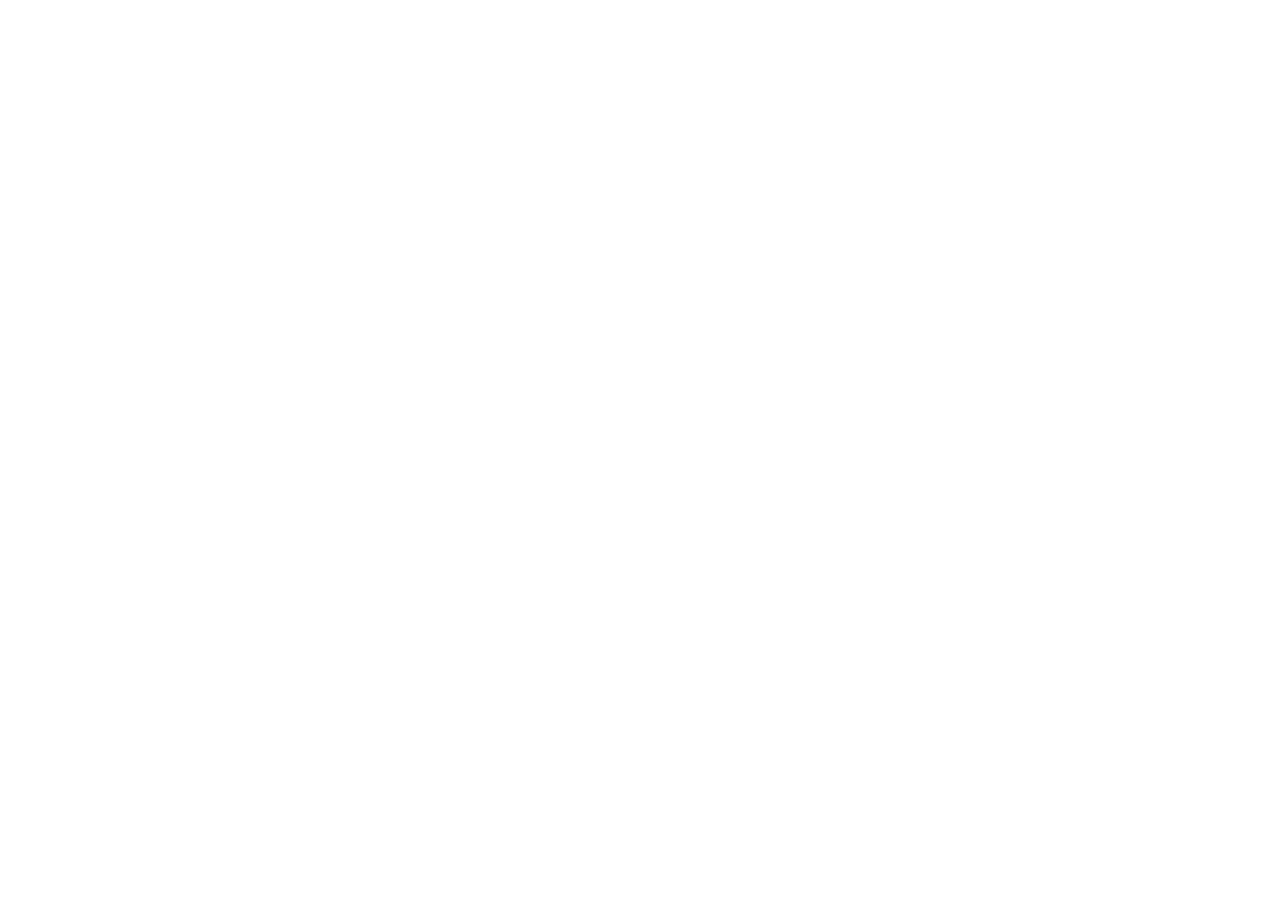
==== index.html @ 25f0d714 "initial commit" ====
<!DOCTYPE html>
<html lang="en">
<head>
    <meta charset="UTF-8">
    <meta http-equiv="X-UA-Compatible" content="IE=edge">
    <meta name="viewport" content="width=device-width, initial-scale=1.0">
    <!-- 12 bool framework -->
    <link rel="stylesheet" href="./css/12bool.css">
    <!-- Style -->
    <link rel="stylesheet" href="./css/style.css">
    <title>12 Bool nome</title>
</head>
<body>
    
</body>
</html>
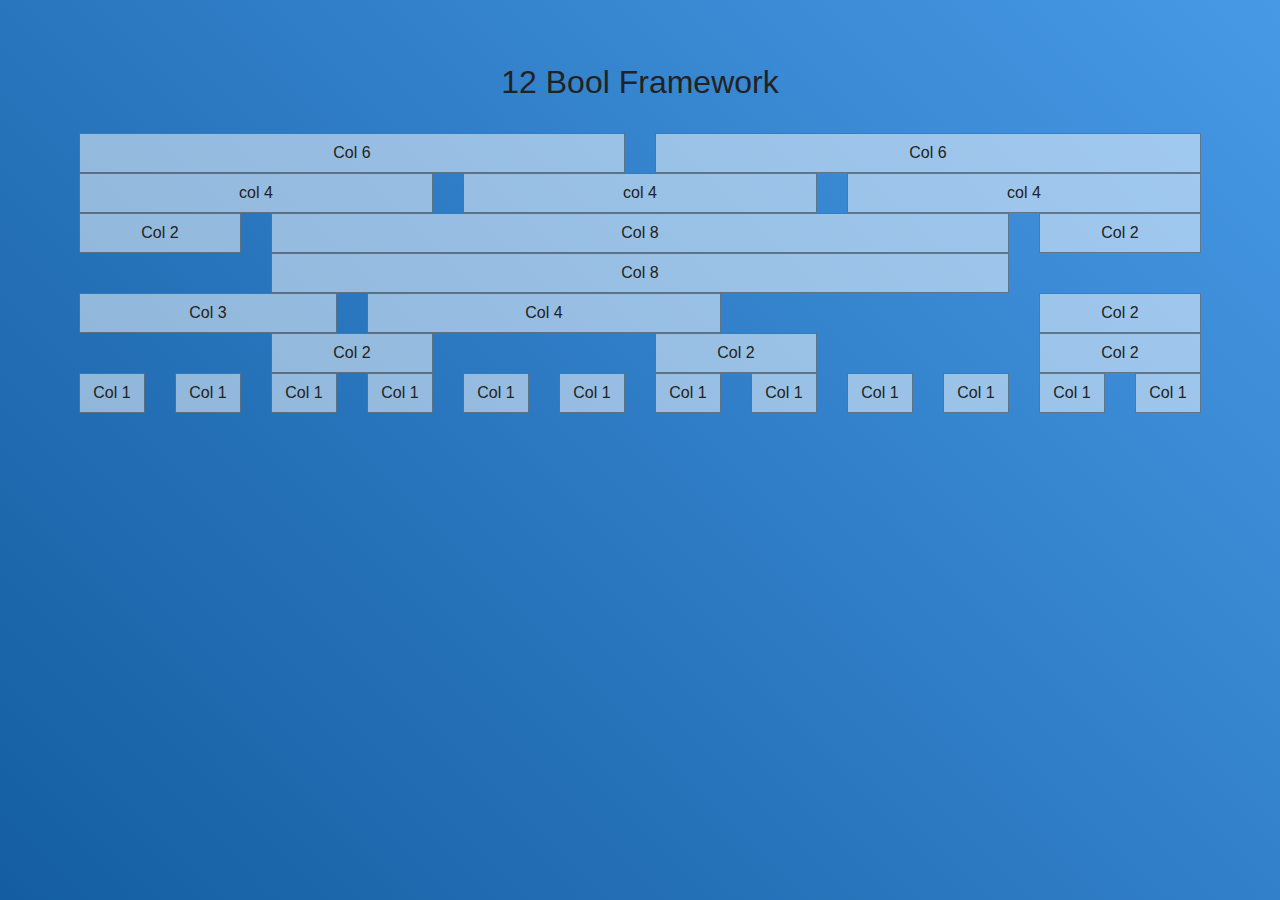
==== commit 0a440edd: "layout" ====
--- a/index.html
+++ b/index.html
@@ -11,6 +11,175 @@
     <title>12 Bool nome</title>
 </head>
 <body>
+    <!-- col 12 -->
+    <div class="container">
+        <div class="col-12">
+            <h1>12 Bool Framework</h1>
+        </div>
+    </div>
+
+    <!-- col 6-6  -->
+    <div class="container">
+        <div class="col-6">
+            <div class="box">
+                Col 6
+            </div>
+        </div>
+        <div class="col-6">
+            <div class="box">
+                Col 6
+            </div>
+        </div>
+    </div>
+
+    <!-- col 4-4-4 -->
+    <div class="container">
+        <div class="col-4">
+            <div class="box">
+                col 4
+            </div>
+        </div>
+        <div class="col-4">
+            <div class="box">
+                col 4
+            </div>
+        </div>
+        <div class="col-4">
+            <div class="box">
+                col 4
+            </div>
+        </div>
+    </div>
+
+    <!-- col 2-8-2 -->
+    <div class="container">
+        <div class="col-2">
+            <div class="box">
+                Col 2
+            </div>
+        </div>
+        <div class="col-8">
+            <div class="box">
+                Col 8
+            </div>
+        </div>
+        <div class="col-2">
+            <div class="box">
+                Col 2
+            </div>
+        </div>
+    </div>
+
+    <!-- col off2-8 -->
+    <div class="container">
+        <div class="col-8 offset-2">
+            <div class="box">
+                Col 8
+            </div>
+        </div>
+    </div>
+
+    <!-- col 3-4-off3-2 -->
+    <div class="container">
+        <div class="col-3">
+            <div class="box">
+                Col 3
+            </div>
+        </div>
+        <div class="col-4">
+            <div class="box">
+                Col 4
+            </div>
+        </div>
+        <div class="col-2 offset-3">
+            <div class="box">
+                Col 2
+            </div>
+        </div>
+    </div>
+
+    <!-- col off2-2-off2-2-off2-2 -->
+    <div class="container">
+        <div class="col-2 offset-2">
+            <div class="box">
+                Col 2
+            </div>
+        </div>
+        <div class="col-2 offset-2">
+            <div class="box">
+                Col 2
+            </div>
+        </div>
+        <div class="col-2 offset-2">
+            <div class="box">
+                Col 2
+            </div>
+        </div>
+    </div>
+
+    <!-- col 1 -->
+    <div class="container">
+        <div class="col-1">
+            <div class="box">
+                Col 1
+            </div>
+        </div>
+        <div class="col-1">
+            <div class="box">
+                Col 1
+            </div>
+        </div>
+        <div class="col-1">
+            <div class="box">
+                Col 1
+            </div>
+        </div>
+        <div class="col-1">
+            <div class="box">
+                Col 1
+            </div>
+        </div>
+        <div class="col-1">
+            <div class="box">
+                Col 1
+            </div>
+        </div>
+        <div class="col-1">
+            <div class="box">
+                Col 1
+            </div>
+        </div>
+        <div class="col-1">
+            <div class="box">
+                Col 1
+            </div>
+        </div>
+        <div class="col-1">
+            <div class="box">
+                Col 1
+            </div>
+        </div>
+        <div class="col-1">
+            <div class="box">
+                Col 1
+            </div>
+        </div>
+        <div class="col-1">
+            <div class="box">
+                Col 1
+            </div>
+        </div>
+        <div class="col-1">
+            <div class="box">
+                Col 1
+            </div>
+        </div>
+        <div class="col-1">
+            <div class="box">
+                Col 1
+            </div>
+        </div>
+    </div>
     
 </body>
 </html>--- a/css/12bool.css
+++ b/css/12bool.css
@@ -0,0 +1,133 @@
+/****************************************************************
+            12 Bool Framework
+ ****************************************************************/
+
+
+* {
+    margin: 0;
+    padding: 0;
+    box-sizing: border-box;
+}
+
+/* UTILITIES */
+.container {
+    max-width: 1170px;
+    margin: 0 auto;
+}
+
+.container::after {
+    content: "";
+    display: table;
+    clear: both;
+}
+
+[class*="col-"] {
+    float: left;
+    padding-left: 15px;
+    padding-right: 15px;
+}
+
+.padding-0 {
+    padding-left: 0;
+    padding-right: 0;
+}
+
+/* LAYOUT COLONNE DODICESIMI*/
+
+.col-1 {
+    width: calc(100% / 12);
+}
+
+.col-2 {
+    width: calc(100% / 6);
+}
+
+.col-3 {
+    width: calc(100% / 4)
+}
+
+.col-4 {
+    width: calc(100% / 3)
+}
+
+.col-5 {
+    width: calc(100% / 12 * 5)
+}
+
+.col-6 {
+    width: calc(100% / 2)
+}
+
+.col-7 {
+    width: calc(100% / 12 * 7)
+}
+
+.col-8 {
+    width: calc(100% / 12 * 8)
+}
+
+.col-9 {
+    width: calc(100% / 12 * 9)
+}
+
+.col-10 {
+    width: calc(100% / 12 * 10)
+}
+
+.col-11 {
+    width: calc(100% / 12 * 11)
+}
+
+.col-12 {
+    width: 100%;
+}
+
+/* OFFSET */
+
+.offset-1 {
+    margin-left: calc(100% / 12);
+}
+
+.offset-2 {
+    margin-left: calc(100% / 6);
+}
+
+.offset-3 {
+    margin-left: calc(100% / 4)
+}
+
+.offset-4 {
+    margin-left: calc(100% / 3)
+}
+
+.offset-5 {
+    margin-left: calc(100% / 12 * 5)
+}
+
+.offset-6 {
+    margin-left: calc(100% / 2)
+}
+
+.offset-7 {
+    margin-left: calc(100% / 12 * 7)
+}
+
+.offset-8 {
+    margin-left: calc(100% / 12 * 8)
+}
+
+.offset-9 {
+    margin-left: calc(100% / 12 * 9)
+}
+
+.offset-10 {
+    margin-left: calc(100% / 12 * 10)
+}
+
+.offset-11 {
+    margin-left: calc(100% / 12 * 11)
+}
+
+.offset-12 {
+    margin-left: 100%;
+}
--- a/css/style.css
+++ b/css/style.css
@@ -0,0 +1,21 @@
+body {
+    min-height: 100vh;
+    padding: 4rem;
+    font-family: sans-serif;
+    color: #222;
+    background-image: linear-gradient(45deg, rgb(20, 93, 161), rgb(71, 153, 230));
+}
+
+h1,
+h2 {
+    margin-bottom: 2rem;
+    font-weight: 400;
+    text-align: center;
+}
+
+.box {
+    padding: 10px;
+    text-align: center;
+    background-color: rgba(255, 255, 255, .5);
+    border: 1px solid rgba(0, 0, 0, .4);
+}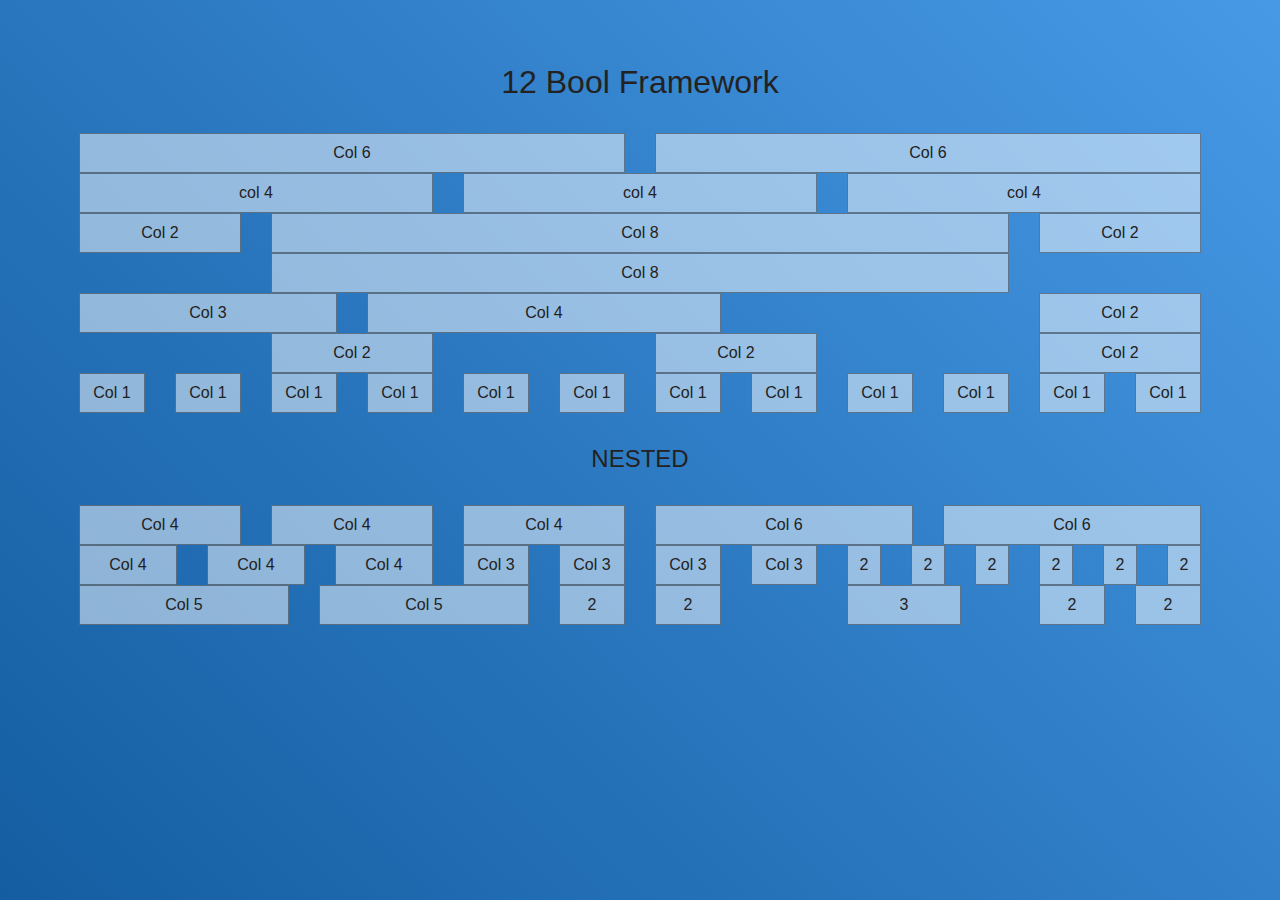
==== commit fbc9d729: "nested" ====
--- a/index.html
+++ b/index.html
@@ -181,5 +181,157 @@
         </div>
     </div>
     
+    <!-- NESTED COL -->
+    <div class="container">
+        <div class="col-12">
+            <h2>NESTED</h2>
+        </div>
+    </div>
+
+    <!-- 1 -->
+    <div class="container">
+        <div class="col-6 padding-0">
+            <div class="col-4">
+                <div class="box">Col 4</div>
+            </div>
+            <div class="col-4">
+                <div class="box">Col 4</div>
+            </div>
+            <div class="col-4">
+                <div class="box">Col 4</div>
+            </div>
+        </div>
+        <div class="col-6 padding-0">
+            <div class="col-6">
+                <div class="box">
+                    Col 6
+                </div>
+            </div>
+            <div class="col-6">
+                <div class="box">
+                    Col 6
+                </div>
+            </div>
+        </div>
+    </div>
+
+    <!-- 2 -->
+    <div class="container">
+        <div class="col-4 padding-0">
+            <div class="col-4">
+                <div class="box">
+                    Col 4
+                </div>
+            </div>
+            <div class="col-4">
+                <div class="box">
+                    Col 4
+                </div>
+            </div>
+            <div class="col-4">
+                <div class="box">
+                    Col 4
+                </div>
+            </div>
+        </div>
+        <div class="col-4 padding-0">
+            <div class="col-3">
+                <div class="box">
+                    Col 3
+                </div>
+            </div>
+            <div class="col-3">
+                <div class="box">
+                    Col 3
+                </div>
+            </div>
+            <div class="col-3">
+                <div class="box">
+                    Col 3
+                </div>
+            </div>
+            <div class="col-3">
+                <div class="box">
+                    Col 3
+                </div>
+            </div>
+        </div>
+        <div class="col-4 padding-0">
+            <div class="col-2">
+                <div class="box">
+                    2
+                </div>
+            </div>
+            <div class="col-2">
+                <div class="box">
+                    2
+                </div>
+            </div>
+            <div class="col-2">
+                <div class="box">
+                    2
+                </div>
+            </div>
+            <div class="col-2">
+                <div class="box">
+                    2
+                </div>
+            </div>
+            <div class="col-2">
+                <div class="box">
+                    2
+                </div>
+            </div>
+            <div class="col-2">
+                <div class="box">
+                    2
+                </div>
+            </div>
+        </div>
+    </div>
+
+    <!-- 3 -->
+    <div class="container">
+        <div class="col-6 padding-0">
+            <div class="col-5">
+                <div class="box">
+                    Col 5
+                </div>
+            </div>
+            <div class="col-5">
+                <div class="box">
+                    Col 5
+                </div>
+            </div>
+            <div class="col-2">
+                <div class="box">
+                    2 
+                </div>
+            </div>
+        </div>
+        <div class="col-6 padding-0">
+            <div class="col-2">
+                <div class="box">
+                    2
+                </div>
+            </div>
+            <div class="col-3 offset-2">
+                <div class="box">
+                    3
+                </div>
+            </div>
+            <div class="col-2 offset-1">
+                <div class="box">
+                    2
+                </div>
+            </div>
+            <div class="col-2">
+                <div class="box">
+                    2
+                </div>
+            </div>
+        </div>
+    </div>
+
 </body>
 </html>--- a/css/style.css
+++ b/css/style.css
@@ -13,6 +13,10 @@
     text-align: center;
 }
 
+h2 {
+    margin-top: 2rem;
+}
+
 .box {
     padding: 10px;
     text-align: center;
